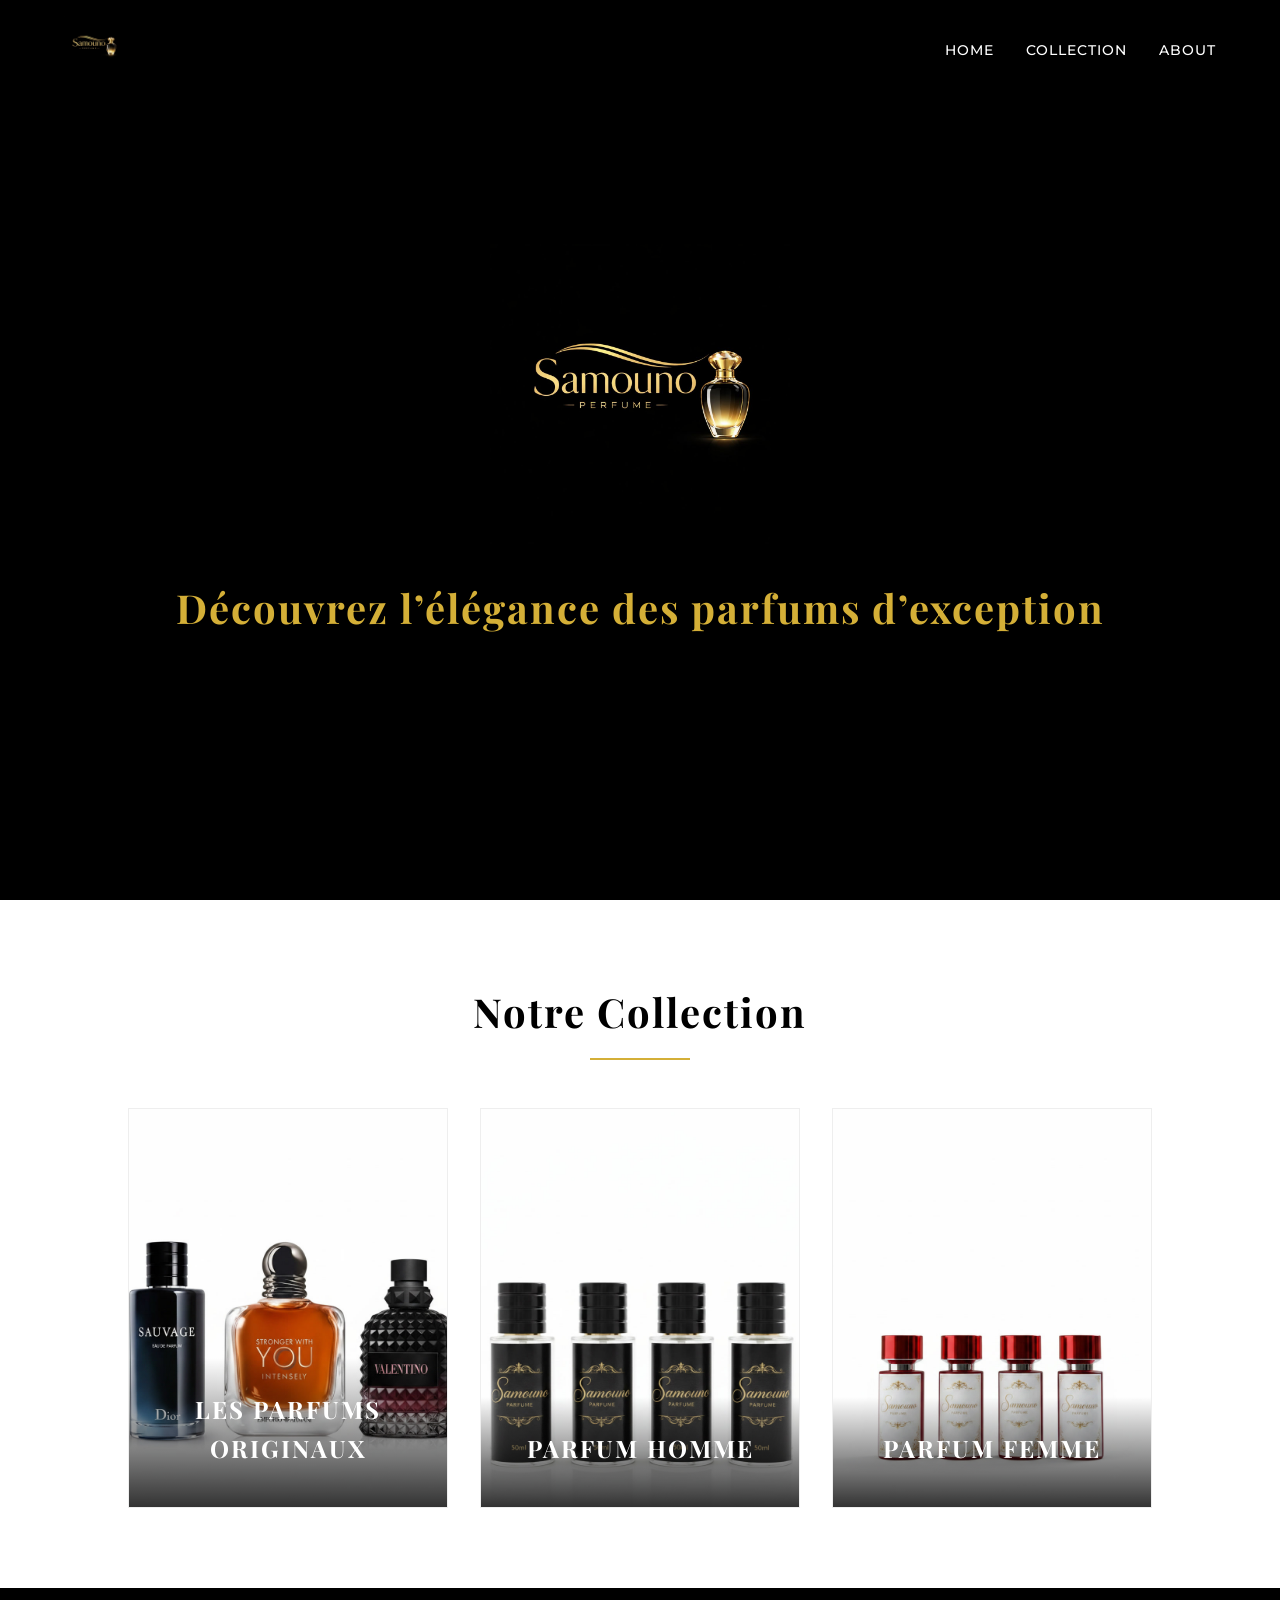
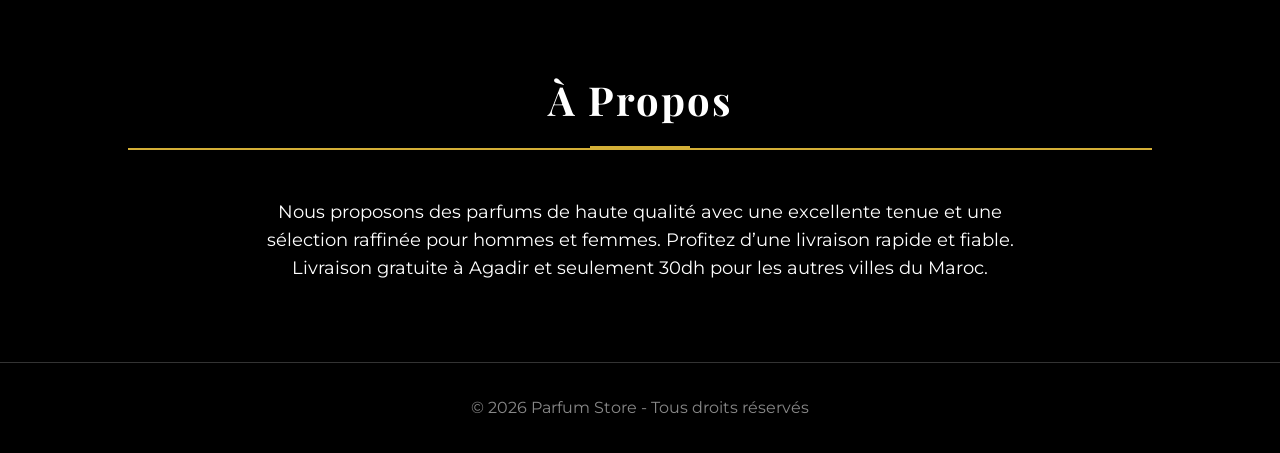
==== index.html @ 66658e08 "Add files via upload" ====
<!DOCTYPE html>
<html lang="fr">
<head>
    <meta charset="UTF-8">
    <meta name="viewport" content="width=device-width, initial-scale=1.0">
    <title>Parfum Store | Élégance d'exception</title>
    <link rel="stylesheet" href="style.css">
    <link href="https://fonts.googleapis.com/css2?family=Montserrat:wght@300;400;500;700&family=Playfair+Display:wght@400;700&display=swap" rel="stylesheet">
</head>
<body>

    <header>
        <div class="logo">
            <a href="index.html">
                <img src="image/logooo.jpeg.jpeg" alt="Parfum Store Logo">
            </a>
        </div>
        <nav>
            <ul>
                <li><a href="index.html">Home</a></li>
                <li><a href="#collection">Collection</a></li>
                <li><a href="#about">About</a></li>
            </ul>
        </nav>
    </header>

    <main>
        <section class="hero">
            <img src="image/logooo.jpeg.jpeg" alt="Hero Logo">
            <h1>Découvrez l’élégance des parfums d’exception</h1>
        </section>

        <section id="collection">
            <h2 class="section-title">Notre Collection</h2>
            <div class="collection-grid">
                <!-- LES PARFUMS ORIGINAUX -->
                <div class="category-card" onclick="window.location.href='decants.html'">
                    <img src="image/tswiradecantcoll.jpeg.jpg" alt="Les parfums originaux">
                    <div class="category-overlay">
                        <h3>Les parfums originaux</h3>
                    </div>
                </div>

                <!-- PARFUM HOMME -->
                <div class="category-card" onclick="window.location.href='homme.html'">
                    <img src="image/parfum3barrjal.jpeg.jpg" alt="Parfum Homme">
                    <div class="category-overlay">
                        <h3>Parfum Homme</h3>
                    </div>
                </div>

                <!-- PARFUM FEMME -->
                <div class="category-card" onclick="window.location.href='femme.html'">
                    <img src="image/parfum3barfemme.jpeg.jpg" alt="Parfum Femme">
                    <div class="category-overlay">
                        <h3>Parfum Femme</h3>
                    </div>
                </div>
            </div>
        </section>

        <section id="about" class="about">
            <h2 class="section-title" style="color: white; border-bottom: 2px solid #D4AF37;">À Propos</h2>
            <p>
                Nous proposons des parfums de haute qualité avec une excellente tenue et une sélection raffinée pour hommes et femmes. 
                Profitez d’une livraison rapide et fiable. Livraison gratuite à Agadir et seulement 30dh pour les autres villes du Maroc.
            </p>
        </section>
    </main>

    <footer>
        <p>&copy; 2026 Parfum Store - Tous droits réservés</p>
    </footer>

    <script src="script.js"></script>
</body>
</html>
---- style.css ----
/* Global Styles */
:root {
    --gold: #D4AF37;
    --gold-hover: #C5A021;
    --black: #000000;
    --dark-gray: #1a1a1a;
    --white: #ffffff;
    --light-gray: #f4f4f4;
    --transition: all 0.3s ease;
}

* {
    margin: 0;
    padding: 0;
    box-sizing: border-box;
    font-family: 'Montserrat', sans-serif;
}

body {
    background-color: var(--white);
    color: var(--black);
    line-height: 1.6;
    overflow-x: hidden;
}

h1, h2, h3 {
    font-family: 'Playfair Display', serif;
    letter-spacing: 2px;
}

a {
    text-decoration: none;
    color: inherit;
}

ul {
    list-style: none;
}

/* Header */
header {
    background-color: var(--black);
    color: var(--white);
    padding: 1rem 5%;
    display: flex;
    justify-content: space-between;
    align-items: center;
    position: fixed;
    width: 100%;
    top: 0;
    z-index: 1000;
    box-shadow: 0 2px 10px rgba(0,0,0,0.5);
}

.logo img {
    height: 60px;
    width: auto;
    transition: var(--transition);
}

nav ul {
    display: flex;
    gap: 2rem;
}

nav ul li a {
    color: var(--white);
    font-weight: 500;
    text-transform: uppercase;
    font-size: 0.9rem;
    letter-spacing: 1px;
    transition: var(--transition);
}

nav ul li a:hover {
    color: var(--gold);
}

/* Hero Section */
.hero {
    height: 100vh;
    background-color: var(--black);
    display: flex;
    flex-direction: column;
    justify-content: center;
    align-items: center;
    text-align: center;
    color: var(--white);
    padding-top: 80px;
}

.hero img {
    max-width: 300px;
    margin-bottom: 2rem;
    animation: fadeIn 2s ease;
}

.hero h1 {
    font-size: 2.5rem;
    margin-bottom: 1rem;
    color: var(--gold);
    padding: 0 20px;
}

/* Sections */
section {
    padding: 5rem 10%;
}

.section-title {
    text-align: center;
    font-size: 2.5rem;
    margin-bottom: 3rem;
    position: relative;
    padding-bottom: 1rem;
}

.section-title::after {
    content: '';
    position: absolute;
    bottom: 0;
    left: 50%;
    transform: translateX(-50%);
    width: 100px;
    height: 2px;
    background-color: var(--gold);
}

/* Collection Grid */
.collection-grid {
    display: grid;
    grid-template-columns: repeat(auto-fit, minmax(300px, 1fr));
    gap: 2rem;
}

.category-card {
    position: relative;
    overflow: hidden;
    height: 400px;
    cursor: pointer;
    border: 1px solid #eee;
}

.category-card img {
    width: 100%;
    height: 100%;
    object-fit: cover;
    transition: transform 0.5s ease;
}

.category-card:hover img {
    transform: scale(1.1);
}

.category-overlay {
    position: absolute;
    bottom: 0;
    left: 0;
    width: 100%;
    padding: 2rem;
    background: linear-gradient(transparent, rgba(0,0,0,0.8));
    color: var(--white);
    text-align: center;
}

.category-overlay h3 {
    font-size: 1.5rem;
    margin-bottom: 0.5rem;
    text-transform: uppercase;
}

/* Products Grid */
.products-grid {
    display: grid;
    grid-template-columns: repeat(auto-fill, minmax(250px, 1fr));
    gap: 2rem;
}

.product-card {
    background: white;
    padding: 1.5rem;
    text-align: center;
    box-shadow: 0 5px 15px rgba(0,0,0,0.05);
    transition: var(--transition);
    border: 1px solid #f0f0f0;
}

.product-card:hover {
    transform: translateY(-10px);
    box-shadow: 0 10px 25px rgba(0,0,0,0.1);
}

.product-card img {
    width: 100%;
    height: 250px;
    object-fit: cover;
    margin-bottom: 1rem;
}

.product-card h3 {
    font-size: 1.2rem;
    margin-bottom: 0.5rem;
}

.product-card .price {
    color: var(--gold);
    font-weight: bold;
    font-size: 1.2rem;
    margin-bottom: 1rem;
}

.btn {
    display: inline-block;
    padding: 0.8rem 2rem;
    background-color: var(--black);
    color: var(--white);
    text-transform: uppercase;
    font-size: 0.8rem;
    letter-spacing: 1px;
    border: none;
    cursor: pointer;
    transition: var(--transition);
}

.btn:hover {
    background-color: var(--gold);
}

/* About Section */
.about {
    background-color: var(--black);
    color: var(--white);
    text-align: center;
}

.about p {
    max-width: 800px;
    margin: 0 auto;
    font-size: 1.1rem;
}

/* Footer */
footer {
    background-color: var(--black);
    color: #888;
    text-align: center;
    padding: 2rem;
    border-top: 1px solid #333;
}

/* Modal / Popup */
.modal {
    display: none;
    position: fixed;
    z-index: 2000;
    left: 0;
    top: 0;
    width: 100%;
    height: 100%;
    background-color: rgba(0,0,0,0.8);
    justify-content: center;
    align-items: center;
}

.modal-content {
    background-color: var(--white);
    padding: 2rem;
    width: 90%;
    max-width: 500px;
    position: relative;
    border-top: 5px solid var(--gold);
}

.close-modal {
    position: absolute;
    right: 1.5rem;
    top: 1rem;
    font-size: 1.5rem;
    cursor: pointer;
}

.form-group {
    margin-bottom: 1rem;
}

.form-group label {
    display: block;
    margin-bottom: 0.5rem;
    font-size: 0.9rem;
}

.form-group input {
    width: 100%;
    padding: 0.8rem;
    border: 1px solid #ddd;
}

/* Upgraded Cart & Selection Styles */
.cart-header {
    background: rgba(26, 26, 26, 0.95);
    backdrop-filter: blur(10px);
    color: var(--white);
    padding: 1.5rem 5%;
    position: sticky;
    top: 80px;
    z-index: 900;
    display: flex;
    justify-content: space-between;
    align-items: center;
    border-bottom: 2px solid var(--gold);
    box-shadow: 0 4px 15px rgba(0,0,0,0.1);
    transition: var(--transition);
}

.cart-header .cart-title {
    font-family: 'Playfair Display', serif;
    font-size: 1.8rem;
    letter-spacing: 1px;
    color: var(--gold);
}

.cart-total {
    font-weight: 700;
    font-size: 1.3rem;
    background: var(--gold);
    color: var(--black) !important;
    padding: 0.6rem 2rem;
    border-radius: 30px;
    box-shadow: 0 4px 15px rgba(212, 175, 55, 0.4);
}

.cart-total #totalPrice {
    color: var(--black) !important;
}

.perfume-selector {
    display: grid;
    grid-template-columns: repeat(auto-fill, minmax(220px, 1fr));
    gap: 1.5rem;
    margin-bottom: 3rem;
}

.perfume-item {
    position: relative;
    padding: 1rem 1.5rem;
    background: var(--white);
    border: 1px solid #eaeaea;
    border-radius: 8px;
    display: flex;
    align-items: center;
    gap: 1rem;
    cursor: pointer;
    transition: var(--transition);
    box-shadow: 0 2px 8px rgba(0,0,0,0.02);
    font-weight: 500;
}

.perfume-item:hover {
    border-color: var(--gold);
    transform: translateY(-3px);
    box-shadow: 0 5px 15px rgba(212, 175, 55, 0.15);
}

.perfume-item:has(input:checked) {
    background: var(--black);
    color: var(--gold);
    border-color: var(--black);
}

/* Custom checkbox styling */
.perfume-check {
    appearance: none;
    -webkit-appearance: none;
    width: 20px;
    height: 20px;
    border: 2px solid #ccc;
    border-radius: 4px;
    outline: none;
    cursor: pointer;
    position: relative;
    transition: var(--transition);
    flex-shrink: 0;
}

.perfume-check:checked {
    border-color: var(--gold);
    background-color: var(--gold);
}

.perfume-check:checked::after {
    content: '✓';
    position: absolute;
    color: var(--black);
    font-size: 14px;
    font-weight: bold;
    top: 50%;
    left: 50%;
    transform: translate(-50%, -50%);
}

.perfume-item:has(input:checked) .perfume-check {
    border-color: var(--gold);
}

/* Manual Inputs Section */
.manual-order-section {
    background: var(--white);
    padding: 3rem;
    border-radius: 12px;
    box-shadow: 0 10px 30px rgba(0,0,0,0.05);
    border: 1px solid rgba(212, 175, 55, 0.2);
    position: relative;
    overflow: hidden;
    margin-bottom: 2rem;
}

.manual-order-section::before {
    content: '';
    position: absolute;
    top: 0;
    left: 0;
    width: 4px;
    height: 100%;
    background: var(--gold);
}

.manual-order-section h3 {
    font-family: 'Playfair Display', serif;
    font-size: 1.5rem;
    margin-bottom: 1.5rem;
    color: var(--black);
}

.order-inputs {
    display: grid;
    grid-template-columns: repeat(auto-fit, minmax(220px, 1fr));
    gap: 1.5rem;
    margin-bottom: 2rem;
}

.order-inputs input {
    padding: 1rem 1.2rem;
    border: 1px solid #e0e0e0;
    border-radius: 6px;
    background: #fafafa;
    font-family: 'Montserrat', sans-serif;
    font-size: 0.95rem;
    transition: var(--transition);
}

.order-inputs input:focus {
    outline: none;
    border-color: var(--gold);
    background: var(--white);
    box-shadow: 0 0 0 3px rgba(212, 175, 55, 0.1);
}

#commanderBtn {
    background: var(--gold);
    color: var(--black);
    font-weight: 700;
    font-size: 1.1rem;
    padding: 1.2rem;
    border-radius: 6px;
    letter-spacing: 2px;
    box-shadow: 0 4px 15px rgba(212, 175, 55, 0.3);
    border: none;
    cursor: pointer;
    text-transform: uppercase;
    transition: var(--transition);
}

#commanderBtn:hover {
    background: var(--black);
    color: var(--gold);
    transform: translateY(-3px);
    box-shadow: 0 6px 20px rgba(0,0,0,0.2);
}

/* Animations */
@keyframes fadeIn {
    from { opacity: 0; transform: translateY(20px); }
    to { opacity: 1; transform: translateY(0); }
}

/* Responsive */
@media (max-width: 768px) {
    header {
        flex-direction: column;
        padding: 1rem;
    }
    
    nav ul {
        margin-top: 1rem;
        gap: 1rem;
    }
    
    .hero h1 {
        font-size: 1.8rem;
    }
    
    section {
        padding: 3rem 5%;
    }

    /* Fix cart header on mobile */
    .cart-header {
        top: 130px; /* Adjusted for taller mobile header */
        padding: 1rem 5%;
    }

    .cart-header .cart-title {
        font-size: 1.3rem;
    }

    .cart-total {
        font-size: 1rem;
        padding: 0.5rem 1.2rem;
    }

    main {
        padding-top: 140px !important;
    }

    /* Grid 2 items per row on mobile for products */
    .products-grid {
        grid-template-columns: repeat(2, 1fr);
        gap: 1rem;
    }

    .product-card {
        padding: 0.8rem;
    }

    .product-card img {
        height: 150px;
    }

    .product-card h3 {
        font-size: 0.9rem;
    }

    .product-card .price {
        font-size: 1rem;
    }

    .btn {
        padding: 0.6rem 1rem;
        font-size: 0.7rem;
    }
}
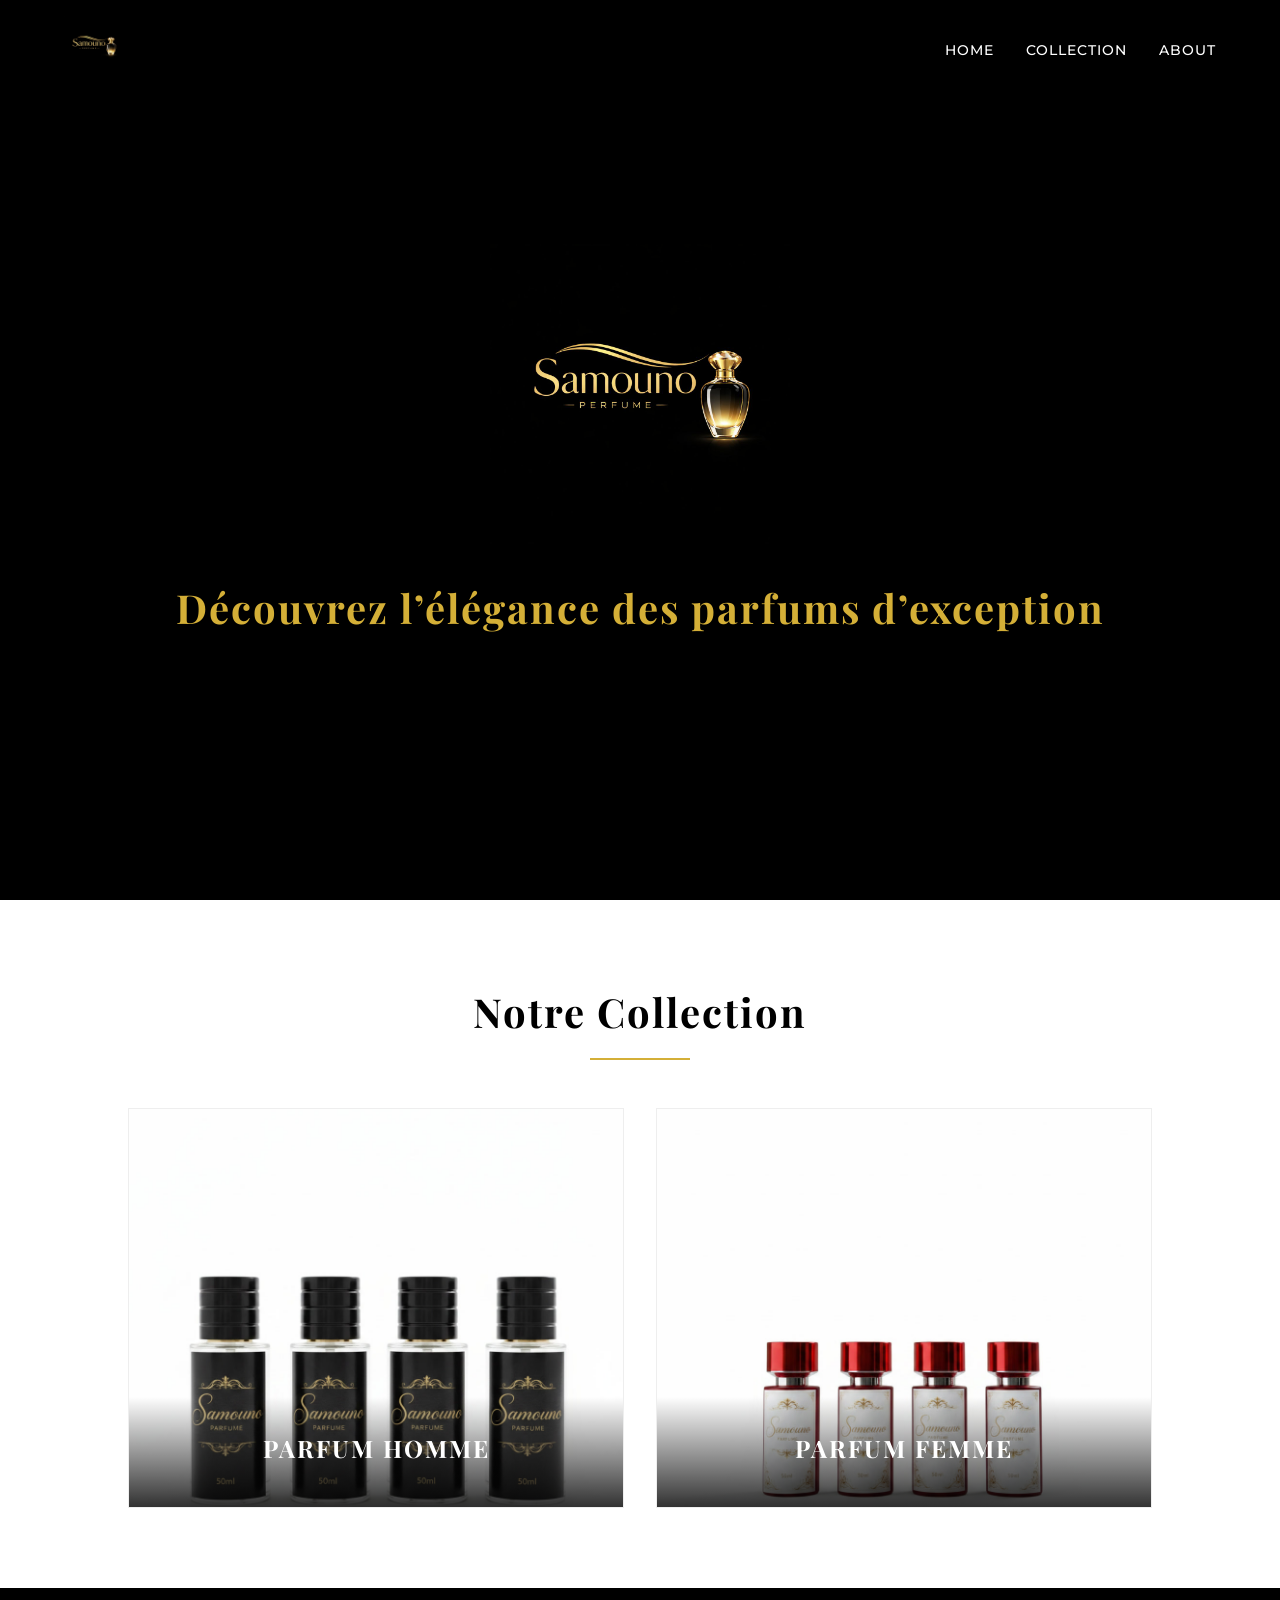
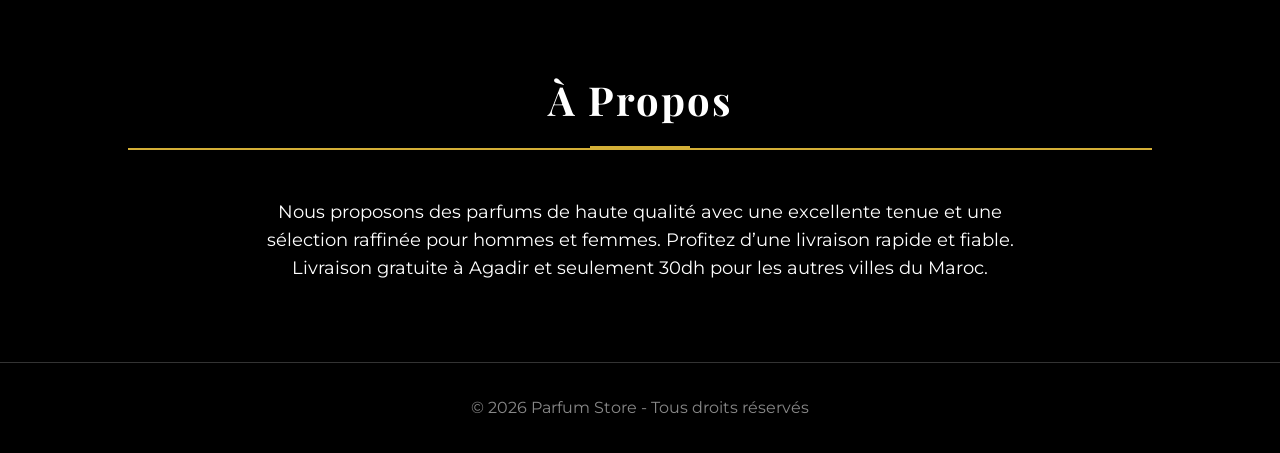
==== commit dc52393a: "Add files via upload" ====
--- a/index.html
+++ b/index.html
@@ -1,77 +1,72 @@
-<!DOCTYPE html>
-<html lang="fr">
-<head>
-    <meta charset="UTF-8">
-    <meta name="viewport" content="width=device-width, initial-scale=1.0">
-    <title>Parfum Store | Élégance d'exception</title>
-    <link rel="stylesheet" href="style.css">
-    <link href="https://fonts.googleapis.com/css2?family=Montserrat:wght@300;400;500;700&family=Playfair+Display:wght@400;700&display=swap" rel="stylesheet">
-</head>
-<body>
-
-    <header>
-        <div class="logo">
-            <a href="index.html">
-                <img src="image/logooo.jpeg.jpeg" alt="Parfum Store Logo">
-            </a>
-        </div>
-        <nav>
-            <ul>
-                <li><a href="index.html">Home</a></li>
-                <li><a href="#collection">Collection</a></li>
-                <li><a href="#about">About</a></li>
-            </ul>
-        </nav>
-    </header>
-
-    <main>
-        <section class="hero">
-            <img src="image/logooo.jpeg.jpeg" alt="Hero Logo">
-            <h1>Découvrez l’élégance des parfums d’exception</h1>
-        </section>
-
-        <section id="collection">
-            <h2 class="section-title">Notre Collection</h2>
-            <div class="collection-grid">
-                <!-- LES PARFUMS ORIGINAUX -->
-                <div class="category-card" onclick="window.location.href='decants.html'">
-                    <img src="image/tswiradecantcoll.jpeg.jpg" alt="Les parfums originaux">
-                    <div class="category-overlay">
-                        <h3>Les parfums originaux</h3>
-                    </div>
-                </div>
-
-                <!-- PARFUM HOMME -->
-                <div class="category-card" onclick="window.location.href='homme.html'">
-                    <img src="image/parfum3barrjal.jpeg.jpg" alt="Parfum Homme">
-                    <div class="category-overlay">
-                        <h3>Parfum Homme</h3>
-                    </div>
-                </div>
-
-                <!-- PARFUM FEMME -->
-                <div class="category-card" onclick="window.location.href='femme.html'">
-                    <img src="image/parfum3barfemme.jpeg.jpg" alt="Parfum Femme">
-                    <div class="category-overlay">
-                        <h3>Parfum Femme</h3>
-                    </div>
-                </div>
-            </div>
-        </section>
-
-        <section id="about" class="about">
-            <h2 class="section-title" style="color: white; border-bottom: 2px solid #D4AF37;">À Propos</h2>
-            <p>
-                Nous proposons des parfums de haute qualité avec une excellente tenue et une sélection raffinée pour hommes et femmes. 
-                Profitez d’une livraison rapide et fiable. Livraison gratuite à Agadir et seulement 30dh pour les autres villes du Maroc.
-            </p>
-        </section>
-    </main>
-
-    <footer>
-        <p>&copy; 2026 Parfum Store - Tous droits réservés</p>
-    </footer>
-
-    <script src="script.js"></script>
-</body>
-</html>
+<!DOCTYPE html>
+<html lang="fr">
+<head>
+    <meta charset="UTF-8">
+    <meta name="viewport" content="width=device-width, initial-scale=1.0">
+    <title>Parfum Store | Élégance d'exception</title>
+    <link rel="stylesheet" href="style.css">
+    <link href="https://fonts.googleapis.com/css2?family=Montserrat:wght@300;400;500;700&family=Playfair+Display:wght@400;700&display=swap" rel="stylesheet">
+</head>
+<body>
+
+    <header>
+        <div class="logo">
+            <a href="index.html">
+                <img src="image/logooo.jpeg.jpeg" alt="Parfum Store Logo">
+            </a>
+        </div>
+        <nav>
+            <ul>
+                <li><a href="index.html">Home</a></li>
+                <li><a href="#collection">Collection</a></li>
+                <li><a href="#about">About</a></li>
+            </ul>
+        </nav>
+    </header>
+
+    <main>
+        <section class="hero">
+            <img src="image/logooo.jpeg.jpeg" alt="Hero Logo">
+            <h1>Découvrez l’élégance des parfums d’exception</h1>
+        </section>
+
+        <section id="collection">
+            <h2 class="section-title">Notre Collection</h2>
+            <div class="collection-grid">
+                <!-- LES PARFUMS ORIGINAUX -->
+                
+
+                <!-- PARFUM HOMME -->
+                <div class="category-card" onclick="window.location.href='homme.html'">
+                    <img src="image/parfum3barrjal.jpeg.jpg" alt="Parfum Homme">
+                    <div class="category-overlay">
+                        <h3>Parfum Homme</h3>
+                    </div>
+                </div>
+
+                <!-- PARFUM FEMME -->
+                <div class="category-card" onclick="window.location.href='femme.html'">
+                    <img src="image/parfum3barfemme.jpeg.jpg" alt="Parfum Femme">
+                    <div class="category-overlay">
+                        <h3>Parfum Femme</h3>
+                    </div>
+                </div>
+            </div>
+        </section>
+
+        <section id="about" class="about">
+            <h2 class="section-title" style="color: white; border-bottom: 2px solid #D4AF37;">À Propos</h2>
+            <p>
+                Nous proposons des parfums de haute qualité avec une excellente tenue et une sélection raffinée pour hommes et femmes. 
+                Profitez d’une livraison rapide et fiable. Livraison gratuite à Agadir et seulement 30dh pour les autres villes du Maroc.
+            </p>
+        </section>
+    </main>
+
+    <footer>
+        <p>&copy; 2026 Parfum Store - Tous droits réservés</p>
+    </footer>
+
+    <script src="script.js"></script>
+</body>
+</html>
